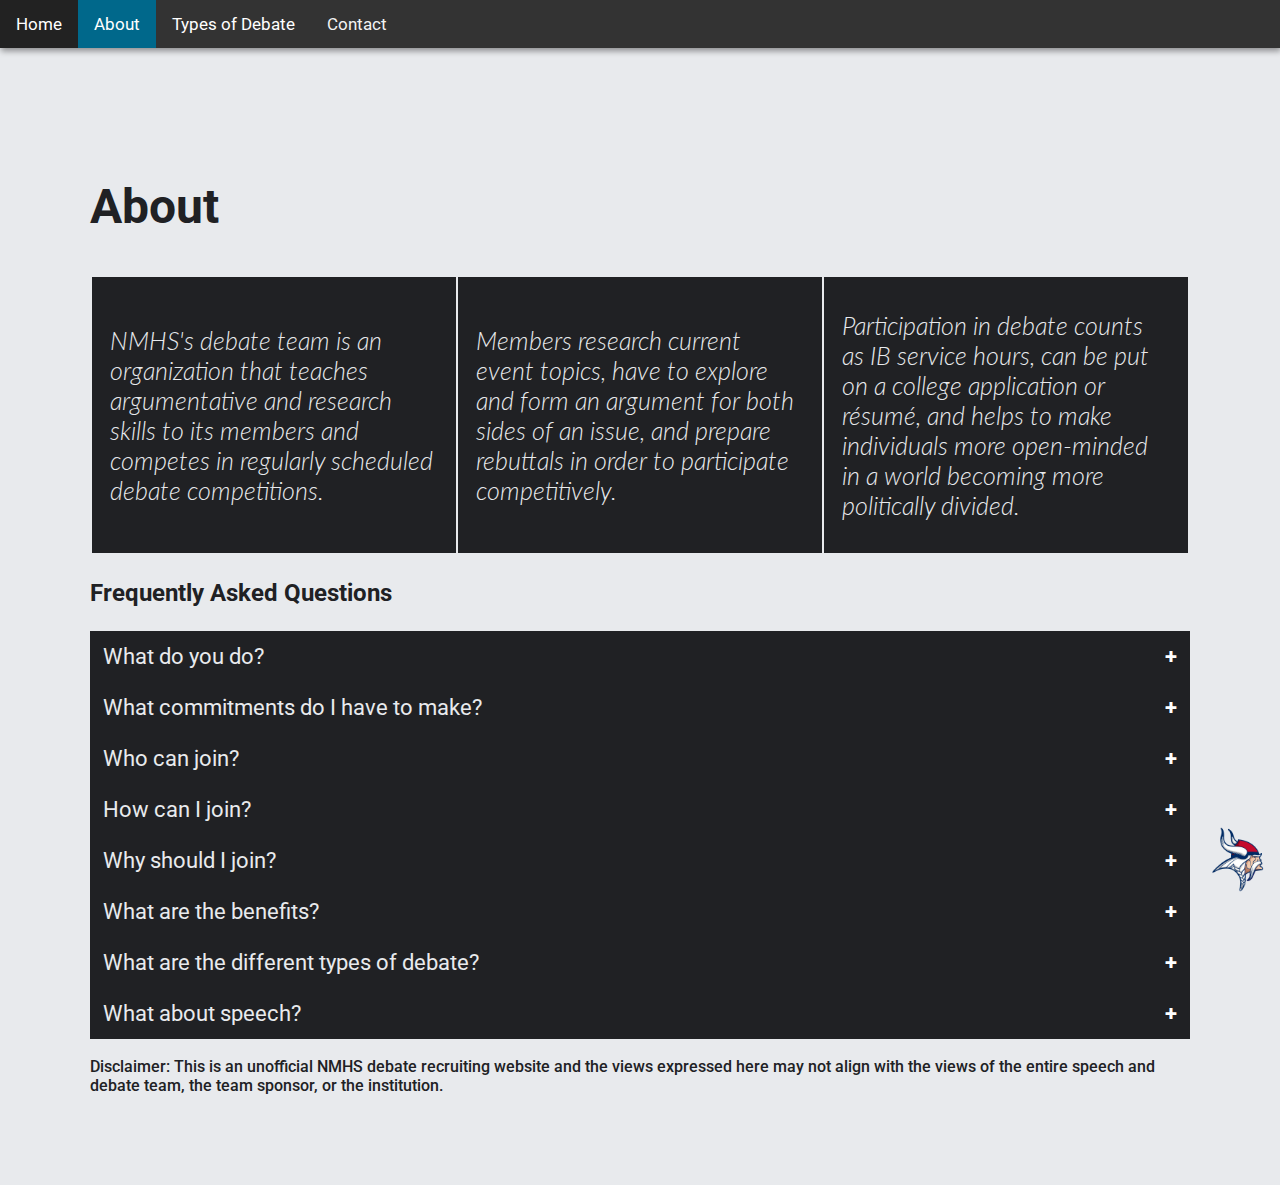
==== about/index.html @ 34cee668 "first commit" ====
<!DOCTYPE html>
<html>
<head>
  <title>Join NMHS Debate</title>
  <link rel="stylesheet" href="/assets/styles.css" />
  <meta charset="utf-8" />
  <link rel="shortcut icon" type="image/png" href="/assets/favicon.png" />

</head>
<body>
  <nav class="topnav" id="myTopnav">
  <a href="/">Home</a>
  <a href="/about/" class="active">About</a>
  <div class="dropdown">
    <button class="dropbtn">Types of Debate
      <i class="fa fa-caret-down"></i>
    </button>
    <div class="dropdown-content">
      <a href="/debate/pf/">Public Forum Debate</a>
      <a href="/debate/ld/">Lincoln Douglas Debate</a>
      <a href="/debate/congress/">Congressional Debate</a>
    </div>
  </div>
  <a href="/contact/">Contact</a>
  <a href="javascript:void(0);" class="icon" onclick="myFunction()">&#9776;</a>
  </nav>
  <main class="content">
    <h2>About</h2>
    <table>
      <tbody>
        <tr>
          <td>NMHS's debate team is an organization that teaches argumentative and research skills to its members and competes in regularly scheduled debate competitions.</td>
          <td>Members research current event topics, have to explore and form an argument for both sides of an issue, and prepare rebuttals in order to participate competitively.</td>
          <td>Participation in debate counts as IB service hours, can be put on a college application or résumé, and helps to make individuals more open-minded in a world becoming more politically divided.</td>
        </tr>
      </tbody>
    </table>
    <h3>Frequently Asked Questions</h3>
    <div class="faq">
    <button type="button" class="collapsible">What do you do?</button>
    <div class="fill">
      <p>The team meets twice a week for after-school practice, from 2:15 to 4:00 PM on Tuesday and Thursday. It participates in regular competitions from September through March, and some students - those who qualify nationally - can participate later in the year.</p>
    </div>
    <button type="button" class="collapsible">What commitments do I have to make?</button>
    <div class="fill">
      <p>You must be regularly present at practice and be willing to commit some time to prepare for competition outside of practice. You must also be able to attend some competitions, which mostly occur on Saturday, with some continuing into Sunday. Members must be engaged with one another and able to communicate about topics, preparation, practice, and competition regularly.</p>
    </div>
    <button type="button" class="collapsible">Who can join?</button>
    <div class="fill">
      <p>Everyone can join! As long as you attend NMHS, you can participate as a member of the team. Anyone new to debate is mentored for a year by more experienced members, so don't worry about being inexperienced, either.</p>
    </div>
    <button type="button" class="collapsible">How can I join?</button>
    <div class="fill">
      <p>You can join by contacting Mr. Bischoff at <a href="mailto:michaelj.bischoff@cms.k12.nc.us">michaelj.bischoff@cms.k12.nc.us</a>.</p>
    </div>
    <button type="button" class="collapsible">Why should I join?</button>
    <div class="fill">
      <p>From the founding fathers to the current explosion of online and social media technologies, the principles of open speech and debate have been the life-blood of our democracy, making society stronger by transforming policies, guiding public opinion, and casting light on injustice.Today, it’s more crucial than ever that American teens develop the skills to speak powerfully and persuasively in front of an audience as well as learn to think critically, explore all sides of an issue, and formulate evidence-based, rock-solid points of view. Beyond the improvements in their academic performance that prepare them to excel in college, speech and debate students change in ways that influence every aspect of their lives. It gives them the social and academic confidence they need to grow as individuals, achieve educational goals, pursue meaningful work, and improve the lives of others – and our world.<br /><br />
      From the <a href="https://drive.google.com/file/d/0B7yqG9lXMsJ_Q3lPb0VUVHhnWE5VMjI5d1FYMG5xZHVkZWlZ/view">Debate Novice Guide</a>.
      </p>
    </div>
    <button type="button" class="collapsible">What are the benefits?</button>
    <div class="fill">
      <p>
      <ul>
        <li>Speech and debate students have a significant edge in college admissions.</li>
        <li>Speech and debate participation provides real cognitive and behavioral outcomes in the following areas:</li>
        <ul>
          <li>Improving reading, listening, speaking, and writing skills</li>
          <li>Improving critical thinking skills</li>
          <li>Fostering intellectual curiosity and open-mindedness</li>
          <li>Increasing motivation</li>
          <li>Increasing engagement</li>
        </ul>
        <li>Speech and debate students can use their participation in the organization towards their IB Service as Action/CAS requirements.</li>
      </ul>
      From the <a href="https://drive.google.com/file/d/0B7yqG9lXMsJ_Q3lPb0VUVHhnWE5VMjI5d1FYMG5xZHVkZWlZ/view">Debate Novice Guide</a>.
      </p>
    </div>
    <button type="button" class="collapsible">What are the different types of debate?</button>
    <div class="fill">
      <p>The types of debate are <a href="/debate/pf/">Public Forum</a>, a 2v2 research-based debate format, <a href="/debate/ld/">Lincoln-Douglas</a>, a 1v1 logic-based debate format, and <a href="/debate/congress/">Student Congress</a>, where participants imitate the United States Congress by debating bills and resolutions, which they write themselves.</p>
    </div>
    <button type="button" class="collapsible">What about speech?</button>
    <div class="fill">
      <p>For more information about speech, please visit the official team website at <a href="https://nmhs-debate.netlify.app/">nmhs-debate.netlify.app</a> or contact Mr. Bischoff at <a href="mailto:michaelj.bischoff@cms.k12.nc.us">michaelj.bischoff@cms.k12.nc.us</a>. Speech is an entirely different discipline, that being the reason for the two separate recruiting entities.</p>
    </div>
    </div>
    <b>Disclaimer: This is an unofficial NMHS debate recruiting website and the views expressed here may not align with the views of the entire speech and debate team, the team sponsor, or the institution.</b>
  </main>
  <img class="logo" src="/assets/viking.png" />
  <script src="/assets/main.js"></script>
</body>
</html>
---- assets/styles.css ----
@import url('https://fonts.googleapis.com/css2?family=Roboto:ital,wght@0,100;0,300;0,400;0,500;0,700;0,900;1,100;1,300;1,400;1,500;1,700;1,900&display=swap');
@import url('https://fonts.googleapis.com/css2?family=Lato:ital,wght@1,300&display=swap');


body {
  font-family: "Roboto", sans-serif;
  -ms-overflow-style: none;
  scrollbar-width: none;
  margin: 0;
  background-color: #e8eaed;
  color: #202124;
}

body::-webkit-scrollbar {
    display: none;
}

html:hover {
  cursor: default;
}

.box{
	width: 800px; 
	position: relative;
	box-shadow: 10px 10px 42px 0 rgba(0,0,0,0.75);
  padding: 30px;
}

::selection {
  background-color: transparent;
}

#join {
  font-size: 25px;
  font-weight: 500;
}

h1 {
  font-weight: 900;
  font-size: 10em;
  margin-block-start: 0em;
  margin-block-end: 0em;
  line-height: 90%;
}

h2 {
  font-size: 3em;
}

h3, h4 {
  font-size: 1.5em;
}

h2, h3, h4 {
  font-weight: 700;
}

b {
  font-weight: 500;
}

.content {
  padding-left: 7vw;
  padding-right: 7vw;
  padding-top: 10vh;
  padding-bottom: 10vh;
}

.logo {
  position: fixed;
  width: 65px;
  bottom: 8px;
  right: 8px;
}

a:hover {
  cursor: pointer !important;
}

button:hover {
  cursor: pointer !important;
}

.collapsible {
  background-color: #202124;
  color: #e8eaed;
  cursor: pointer;
  padding: 13px;
  width: 100%;
  border: none;
  text-align: left;
  outline: none;
  transition: 0.3s;
  font-size: 22px !important;
  font-weight: 400;
}

.collapsible h4 {
  margin-block-start: 0;
  margin-block-end: 0;
} 

.buttonactive, .collapsible:hover {
  background-color: #161619;
}

.fill {
  padding: 0 18px;
  display: none;
  overflow: hidden;
  background-color: #f1f1f1;
}

.collapsible:after {
  content: '+';
  font-weight: bold;
  font-size: 22px;
  color: white;
  float: right;
  margin-left: 5px;
}

.buttonactive:after {
  content: '-'; 
  font-weight: bold;
}

button {
  font-family: "Roboto", sans-serif;
}

.buttonactive{
  background-color: #161619;
}

td {
  padding: 15px;
  padding-top: 30px;
  padding-bottom: 30px;
  font-size: 25px;
  background-color: #202124;
  color: #e8eaed;
  border: 3px solid transparent;
  width: 33%;
  font-family: "Lato", sans-serif;
  font-weight: 300 !important;
  font-style: italic;
}

.faq {
  margin-bottom: 2vh;
}

a {
  text-decoration: none;
  color: #00688b;
}

a:hover {
  text-decoration: underline;
}

li {
  line-height: 1.4;
}

hl {
  background-color: #ffff0085;
}

.sub {
  padding: 13.5px;
  border: 2px solid #00688b;
  background-color: transparent;
  font-family: 'Roboto', sans-serif;
  transition: 0.2s;
  color: #202124;
  font-weight: 400;
  font-size: 14px;
}

.sub:hover {
  background-color: #00688b;
  color: white;
  cursor: pointer;
}


/* Add a black background color to the top navigation */
.topnav {
  background-color: #333;
  overflow: hidden;
  box-shadow: 1px 3px 6px rgba(0, 0, 0, 0.4);
  top: 0;
  left: 0;
  width: 100vw;
}

/* Style the links inside the navigation bar */
.topnav a {
  float: left;
  display: block;
  color: #f2f2f2;
  text-align: center;
  padding: 14px 16px;
  text-decoration: none;
  font-size: 17px;
  transition: 0.3s;
}

/* Add an active class to highlight the current page */
.active {
  background-color: #00688b !important;
  color: white !important;
}

/* Hide the link that should open and close the topnav on small screens */
.topnav .icon {
  display: none;
}

/* Dropdown container - needed to position the dropdown content */
.dropdown {
  float: left;
  overflow: hidden;
}

/* Style the dropdown button to fit inside the topnav */
.dropdown .dropbtn {
  font-size: 17px;
  border: none;
  outline: none;
  color: white;
  padding: 14px 16px;
  background-color: inherit;
  font-family: inherit;
  margin: 0;
  transition: 0.3s;
}

/* Style the dropdown content (hidden by default) */
.dropdown-content {
  display: none;
  position: absolute;
  background-color: #f9f9f9;
  min-width: 160px;
  box-shadow: 0px 8px 16px 0px rgba(0,0,0,0.2);
  z-index: 1;
}

/* Style the links inside the dropdown */
.dropdown-content a {
  float: none;
  color: black;
  padding: 12px 16px;
  text-decoration: none;
  display: block;
  text-align: left;
}

/* Add a dark background on topnav links and the dropdown button on hover */
.topnav a:hover, .dropdown:hover .dropbtn {
  background-color: #222;
  color: white;
}

/* Add a grey background to dropdown links on hover */
.dropdown-content a:hover {
  background-color: #ddd;
  color: black;
}

/* Show the dropdown menu when the user moves the mouse over the dropdown button */
.dropdown:hover .dropdown-content {
  display: block !important;
}

/* When the screen is less than 600 pixels wide, hide all links, except for the first one ("Home"). Show the link that contains should open and close the topnav (.icon) */
@media screen and (max-width: 600px) {
  .topnav a:not(:first-child), .dropdown .dropbtn {
    display: none;
  }
  .topnav a.icon {
    float: right;
    display: block;
  }
}

/* The "responsive" class is added to the topnav with JavaScript when the user clicks on the icon. This class makes the topnav look good on small screens (display the links vertically instead of horizontally) */
@media screen and (max-width: 600px) {
  .topnav.responsive {position: relative;}
  .topnav.responsive a.icon {
    position: absolute;
    right: 0;
    top: 0;
  }
  .topnav.responsive a {
    float: none;
    display: block;
    text-align: left;
  }
  .topnav.responsive .dropdown {float: none;}
  .topnav.responsive .dropdown-content {position: relative;}
  .topnav.responsive .dropdown .dropbtn {
    display: block;
    width: 100%;
    text-align: left;
  }
}


@media (max-width: 1000px) {
  h1 {
    font-size: 8em;
  }
  .box{
	  width: 700px !important; 
  }
}

@media (max-width: 800px) {
  h1 {
    font-size: 7em;
  }
  table, tbody, th, td, tr, thead {
    display: block;
  }
  td {
    border: none;
    position; relative;
    white-space: normal;
    text-align:left;
    width: 94%;
    border-bottom: 2px solid #e8eaed;
  }
  .box {
    width: 600px !important;
  }
  
}

@media (max-width: 700px) {
  h1 {
    font-size: 6em;
  }
  #join {
    font-size: 22px;
  }
  .box {
    width: 500px !important;
  }
}


@media (max-width: 600px) {
  h1 {
    font-size: 5em;
  }
  .box {
    width: 350px !important;
    padding: 15px !important;
  }
}

@media (max-width: 500px) {
  .hom {
    display: none;
  }
  .som {
    display: block;
  }
}

@media (pointer:coarse) {
  h1 {
    font-size: 5em;
  }
  #join {
    font-size: 40px;
  }
  .box {
    width: 800px !important;
  }
  .hom {
    display: none;
  }
  .som {
    display: block;
  }
}
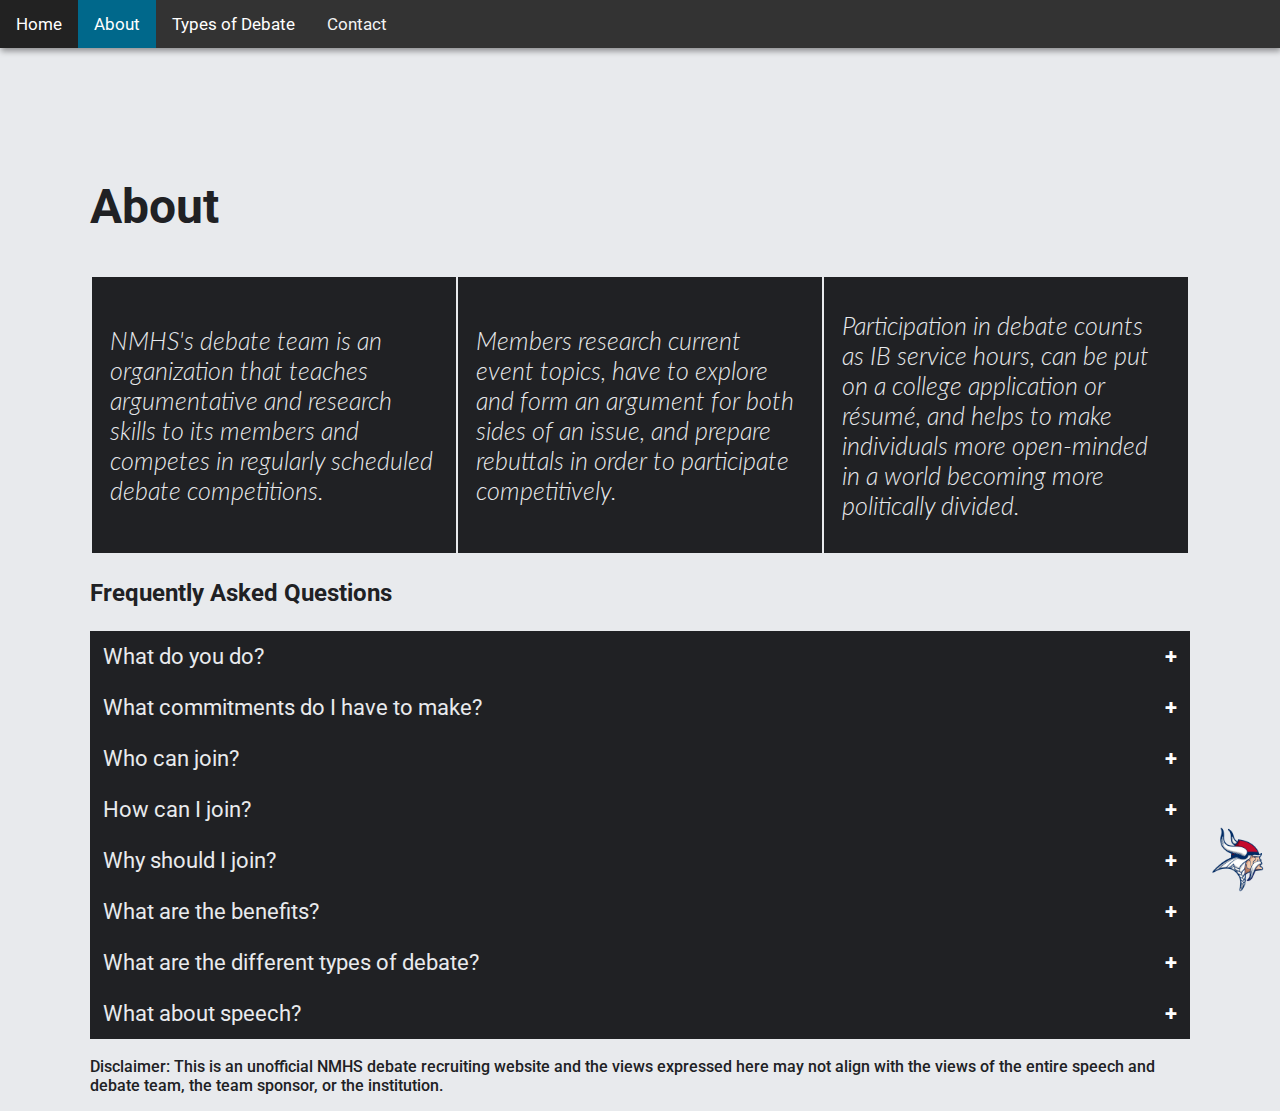
==== commit f835b92c: "edited for mobile" ====
--- a/about/index.html
+++ b/about/index.html
@@ -61,7 +61,6 @@
     </div>
     <button type="button" class="collapsible">What are the benefits?</button>
     <div class="fill">
-      <p>
       <ul>
         <li>Speech and debate students have a significant edge in college admissions.</li>
         <li>Speech and debate participation provides real cognitive and behavioral outcomes in the following areas:</li>
@@ -74,8 +73,7 @@
         </ul>
         <li>Speech and debate students can use their participation in the organization towards their IB Service as Action/CAS requirements.</li>
       </ul>
-      From the <a href="https://drive.google.com/file/d/0B7yqG9lXMsJ_Q3lPb0VUVHhnWE5VMjI5d1FYMG5xZHVkZWlZ/view">Debate Novice Guide</a>.
-      </p>
+      <p>From the <a href="https://drive.google.com/file/d/0B7yqG9lXMsJ_Q3lPb0VUVHhnWE5VMjI5d1FYMG5xZHVkZWlZ/view">Debate Novice Guide</a>.</p>
     </div>
     <button type="button" class="collapsible">What are the different types of debate?</button>
     <div class="fill">
@@ -86,7 +84,7 @@
       <p>For more information about speech, please visit the official team website at <a href="https://nmhs-debate.netlify.app/">nmhs-debate.netlify.app</a> or contact Mr. Bischoff at <a href="mailto:michaelj.bischoff@cms.k12.nc.us">michaelj.bischoff@cms.k12.nc.us</a>. Speech is an entirely different discipline, that being the reason for the two separate recruiting entities.</p>
     </div>
     </div>
-    <b>Disclaimer: This is an unofficial NMHS debate recruiting website and the views expressed here may not align with the views of the entire speech and debate team, the team sponsor, or the institution.</b>
+    <p><b>Disclaimer: This is an unofficial NMHS debate recruiting website and the views expressed here may not align with the views of the entire speech and debate team, the team sponsor, or the institution.</b></p>
   </main>
   <img class="logo" src="/assets/viking.png" />
   <script src="/assets/main.js"></script>
--- a/assets/styles.css
+++ b/assets/styles.css
@@ -51,6 +51,10 @@
   font-size: 1.5em;
 }
 
+h5 {
+  font-size: 1.3em;
+}
+
 h2, h3, h4 {
   font-weight: 700;
 }
@@ -63,7 +67,6 @@
   padding-left: 7vw;
   padding-right: 7vw;
   padding-top: 10vh;
-  padding-bottom: 10vh;
 }
 
 .logo {
@@ -169,20 +172,27 @@
 }
 
 .sub {
-  padding: 13.5px;
+  padding: 8.5px;
   border: 2px solid #00688b;
   background-color: transparent;
   font-family: 'Roboto', sans-serif;
   transition: 0.2s;
   color: #202124;
   font-weight: 400;
-  font-size: 14px;
+  font-size: 16px;
 }
 
 .sub:hover {
   background-color: #00688b;
   color: white;
   cursor: pointer;
+}
+
+.entrybox {
+  font-family: "Roboto", sans-serif;
+  font-size: 14px;
+  background-color: #e8eaed !important;
+  border: 1px solid grey;
 }
 
 
@@ -372,19 +382,68 @@
 }
 
 @media (pointer:coarse) {
-  h1 {
-    font-size: 5em;
-  }
-  #join {
+  h1 { font-size: 10em; }
+  h2 { font-size: 5em; }
+  h3, h4 { font-size: 3em; }
+  h5 {
+    font-size: 2.5em; 
+    margin-block-start: 0em;
+    margin-block-end: 0em;
+  }
+  #join { font-size: 40px; }
+  .box { width: 75vw !important; }
+  .hom { display: none; }
+  .som { display: block; }
+  .logo { display: none; }
+  .entrybox { font-size: 30px; }
+  .sub {
+    font-size: 30px;
+    padding: 16.5px;
+    border: 8px solid #00688b;
+  }
+  .content {
+    padding-top: 5vh;
+  }
+  table, tbody, th, td, tr, thead {
+    display: block;
+  }
+  td {
+    border: none;
+    position; relative;
+    white-space: normal;
+    text-align:left;
+    width: 94%;
+    border-bottom: 2px solid #e8eaed;
+    font-size: 30px; 
+  }
+  p, li {
+    font-size: 22px !important;
+  }
+  small {
+    font-size: 20px;
+  }
+  .topnav.responsive {position: relative;}
+  .topnav.responsive a.icon {
+    position: absolute;
+    right: 0;
+    top: 0;
+  }
+  .topnav.responsive a {
+    float: none;
+    display: block;
+    text-align: left;
+  }
+  .topnav.responsive .dropdown {float: none;}
+  .topnav.responsive .dropdown-content {position: relative;}
+  .topnav.responsive .dropdown .dropbtn {
+    display: block;
+    width: 100%;
+    text-align: left;
+  }
+  .topnav a {
     font-size: 40px;
   }
-  .box {
-    width: 800px !important;
-  }
-  .hom {
-    display: none;
-  }
-  .som {
-    display: block;
-  }
-}
+  .dropdown .dropbtn {
+    font-size: 40px;
+  }
+}
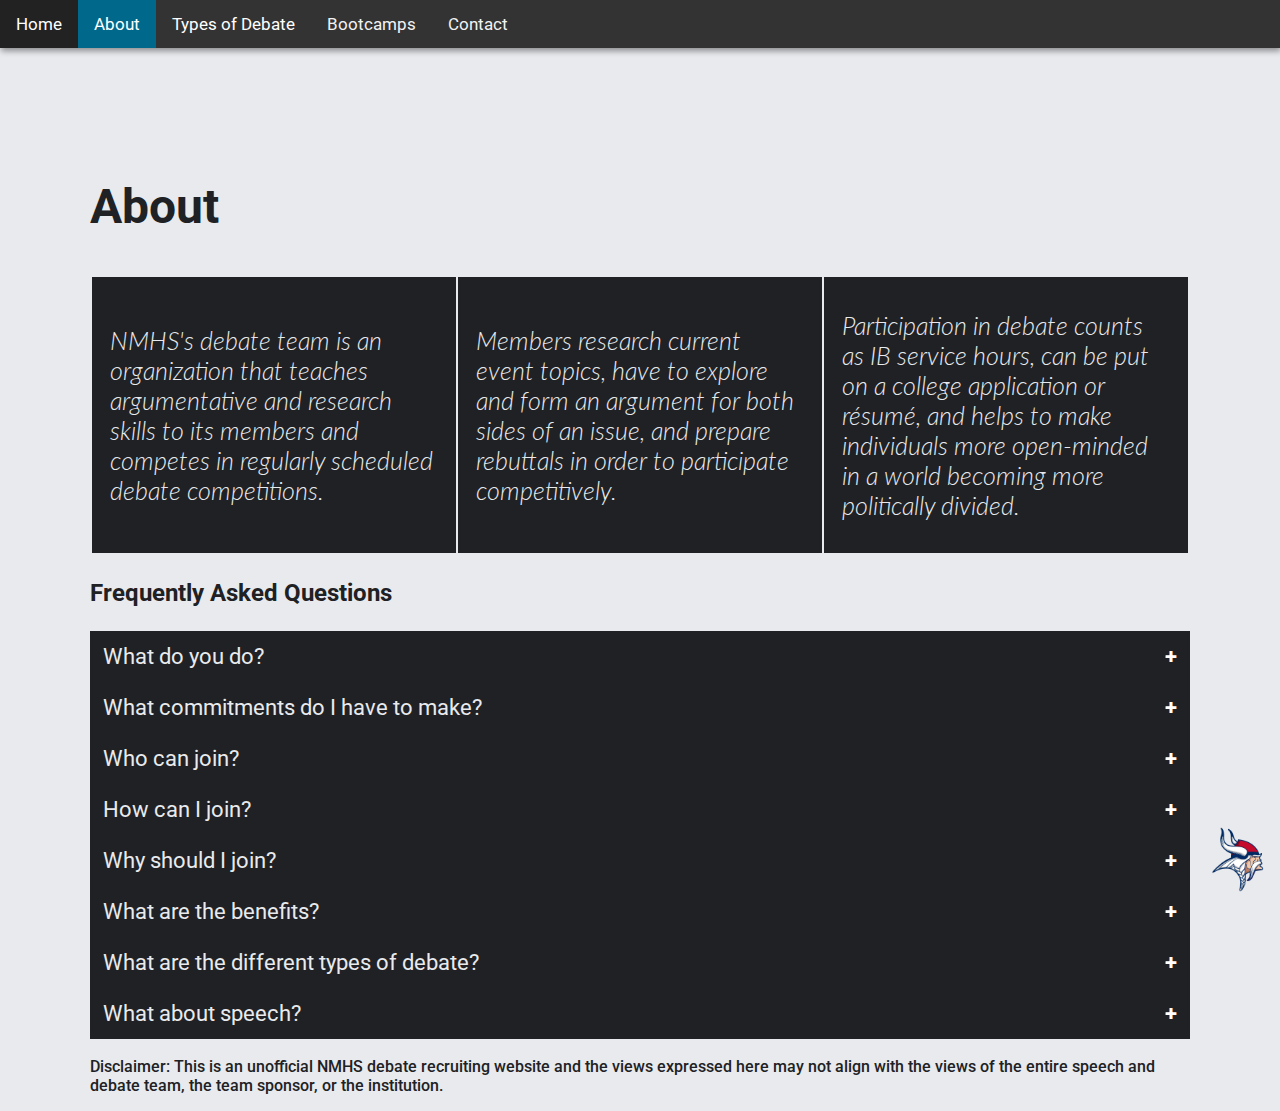
==== commit cf7f782a: "added bootcamps" ====
--- a/about/index.html
+++ b/about/index.html
@@ -17,10 +17,11 @@
     </button>
     <div class="dropdown-content">
       <a href="/debate/pf/">Public Forum Debate</a>
-      <a href="/debate/ld/">Lincoln Douglas Debate</a>
+      <a href="/debate/ld/">Lincoln-Douglas Debate</a>
       <a href="/debate/congress/">Congressional Debate</a>
     </div>
   </div>
+  <a href="/bootcamps/">Bootcamps</a>
   <a href="/contact/">Contact</a>
   <a href="javascript:void(0);" class="icon" onclick="myFunction()">&#9776;</a>
   </nav>
--- a/assets/styles.css
+++ b/assets/styles.css
@@ -150,6 +150,10 @@
   font-style: italic;
 }
 
+#debimg {
+  width: 175px;
+}
+
 .faq {
   margin-bottom: 2vh;
 }
@@ -416,8 +420,11 @@
     border-bottom: 2px solid #e8eaed;
     font-size: 30px; 
   }
-  p, li {
+  p {
     font-size: 22px !important;
+  }
+  li {
+    font-size: 19px !important;
   }
   small {
     font-size: 20px;
